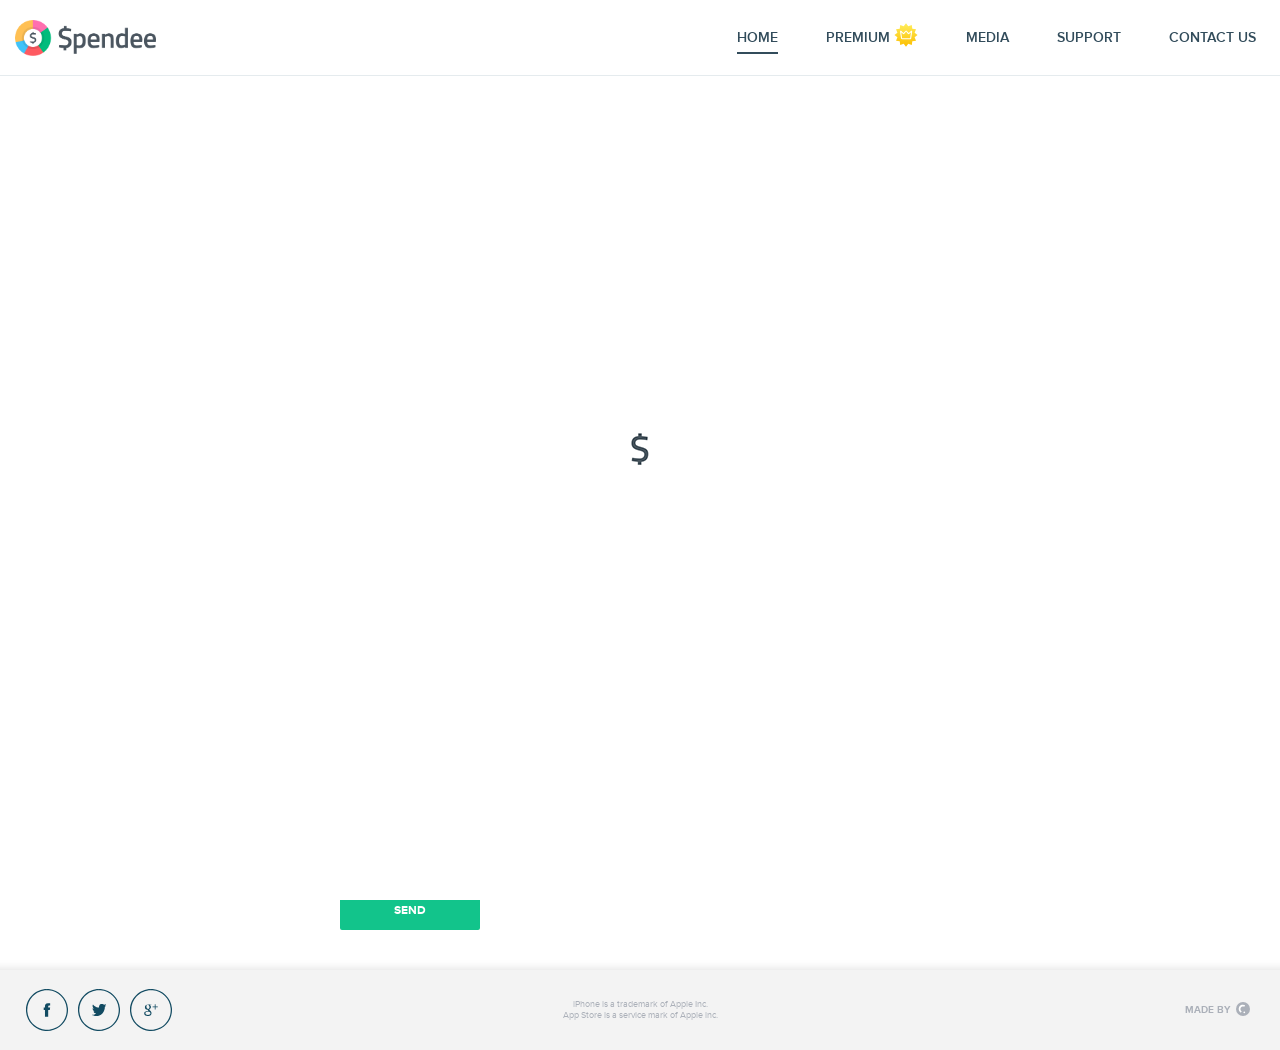
==== contact.html @ 250ff763 "initial commit" ====
<!DOCTYPE html>
<!--[if lt IE 7]>      <html class="no-js lt-ie9 lt-ie8 lt-ie7"> <![endif]-->
<!--[if IE 7]>         <html class="no-js lt-ie9 lt-ie8"> <![endif]-->
<!--[if IE 8]>         <html class="no-js lt-ie9"> <![endif]-->
<!--[if gt IE 8]><!--> <html class="no-js"> <!--<![endif]-->
    
<!-- Mirrored from www.spendee.com/contact by HTTrack Website Copier/3.x [XR&CO'2014], Mon, 17 Apr 2017 01:20:20 GMT -->
<!-- Added by HTTrack --><meta http-equiv="content-type" content="text/html;charset=UTF-8" /><!-- /Added by HTTrack -->
<head>
        <meta charset="utf-8">
        <meta http-equiv="X-UA-Compatible" content="IE=edge,chrome=1">
        <title>Spendee - Contact us</title>
        <meta name="description" content="Great application for recording your spendings.">
        <meta name="keywords" content="Spendee, iphone, application">
        <meta name="author" content="CLEEVIO ltd. www.cleevio.com" />
        <meta name="robots" content="index,FOLLOW">

        <!-- For mobile devices -->
        <meta id="Viewport" name="viewport" content="initial-scale=1, maximum-scale=1, minimum-scale=1, user-scalable=no">

        <link rel="apple-touch-icon-precomposed" sizes="57x57" href="img/favicons/apple-touch-icon-57x57.png" />
        <link rel="apple-touch-icon-precomposed" sizes="114x114" href="img/favicons/apple-touch-icon-114x114.png" />
        <link rel="apple-touch-icon-precomposed" sizes="72x72" href="img/favicons/apple-touch-icon-72x72.png" />
        <link rel="apple-touch-icon-precomposed" sizes="144x144" href="img/favicons/apple-touch-icon-144x144.png" />
        <link rel="apple-touch-icon-precomposed" sizes="60x60" href="img/favicons/apple-touch-icon-60x60.png" />
        <link rel="apple-touch-icon-precomposed" sizes="120x120" href="img/favicons/apple-touch-icon-120x120.png" />
        <link rel="apple-touch-icon-precomposed" sizes="76x76" href="img/favicons/apple-touch-icon-76x76.png" />
        <link rel="apple-touch-icon-precomposed" sizes="152x152" href="img/favicons/apple-touch-icon-152x152.png" />
        <link rel="icon" type="image/png" href="img/favicons/favicon-196x196.png" sizes="196x196" />
        <link rel="icon" type="image/png" href="img/favicons/favicon-96x96.png" sizes="96x96" />
        <link rel="icon" type="image/png" href="img/favicons/favicon-32x32.png" sizes="32x32" />
        <link rel="icon" type="image/png" href="img/favicons/favicon-16x16.png" sizes="16x16" />
        <link rel="icon" type="image/png" href="img/favicons/favicon-128.png" sizes="128x128" />
        <meta name="application-name" content="Spendee"/>
        <meta name="msapplication-TileColor" content="#FFFFFF" />
        <meta name="msapplication-TileImage" content="img/favicons/mstile-144x144.png" />
        <meta name="msapplication-square70x70logo" content="img/favicons/mstile-70x70.png" />
        <meta name="msapplication-square150x150logo" content="img/favicons/mstile-150x150.png" />
        <meta name="msapplication-wide310x150logo" content="img/favicons/mstile-310x150.png" />
        <meta name="msapplication-square310x310logo" content="img/favicons/mstile-310x310.png" />

        <!-- Social metas -->
        <meta property="og:url" content="index.html" />
        <meta property="og:site_name" content="Spendee" />
        <meta property="og:type" content="website" />
        <meta property="og:title" content="Spendee - See where your money goes" />
        <meta property="og:image" content="img/favicons/mstile-310x310.png" />
        <meta property="og:description" content="Great application for recording your spendings." />
        <meta property="fb:app_id" content="162328350587447" />


        <!--[if gte IE 9]>
          <style type="text/css">
            .gradient {
               filter: none;
            }
          </style>
        <![endif]-->

        <link rel="stylesheet" href="css/stylesheetc619.css?v=1.0">
        <script src="js/vendor/modernizr-2.8.3.min.js"></script>
        <script src="js/vendor/detectizr.js"></script>
    </head>
    <body>
        
        <!-- ====================    Page Header BEGIN    ==================== -->
        <div id="fb-root"></div>
        <script>(function(d, s, id) {
          var js, fjs = d.getElementsByTagName(s)[0];
          if (d.getElementById(id)) return;
          js = d.createElement(s); js.id = id;
          js.src = "http://connect.facebook.net/en_US/sdk.js#xfbml=1&appId=162328350587447&version=v2.3";
          fjs.parentNode.insertBefore(js, fjs);
        }(document, 'script', 'facebook-jssdk'));</script>
        
        
<header class="l_fullwidth" id="s_pageHeader">
            <nav id="js_pageNav" class="child-nav">
                <ul>
                    <li><a href="index.html" class="this-active">Home</a></li>
                    <li><a href="premium.html" class="this-hero">Premium</a></li>
                    <li><a href="media.html">Media</a></li>
                    <li><a href="support.html">Support</a></li>
                    <li><a href="contact.html">Contact us</a></li>
                    <!-- <li><a href="/login" class="login">Login</a></li> /-->
                </ul>
            </nav>
            <a href="index.html" class="child-logo js_headerLogo"></a>
            <div class="child-socialWrap">
                <div class="child-item this-fb"><div class="fb-like" data-href="https://www.facebook.com/spendeeapp" data-layout="button_count" data-action="like" data-size="small" data-show-faces="false" data-share="true"></div></div>
                <div class="child-item this-tw"><a href="https://twitter.com/share?text=Check%20out%20%40spendeeapp%20and%20see%20where%20your%20money%20goes!%20%23Productivity%20" class="twitter-share-button">Tweet</a><script>!function(d,s,id){var js,fjs=d.getElementsByTagName(s)[0],p=/^http:/.test(d.location)?'http':'https';if(!d.getElementById(id)){js=d.createElement(s);js.id=id;js.src=p+'://platform.twitter.com/widgets.js';fjs.parentNode.insertBefore(js,fjs);}}(document, 'script', 'twitter-wjs');</script></div>
            </div>
            <div class="child-navToggle js-toggleNav" data-target="#s_pageHeader"><span class="child-iconInactive"></span></div>
</header>
        
        <!-- ====================    Page Header END    ==================== -->
        <div id="l_pageContentWrap">
            <div class="l_pageContent">
                <div id="js_page-contact"></div>
                <main class="l_fullwidth" id="s_pageContact">
                    <div class="l_inside">
                        <header class="child-pageHeader">
                            <h1>Contact us</h1>
                            <hr>
                            <p>We love to hear from you</p>
                            <div class="child-buttonsWrap">
                                <a href="https://www.facebook.com/spendeeapp" class="child-button this-fb">Facebook post</a>
                                <a href="https://twitter.com/share?text=Check%20out%20%40spendeeapp%20and%20see%20where%20your%20money%20goes!%20%23Productivity" class="child-button this-tw js_shareTW">Tweet us now</a>
                            </div>
                        </header>
                        
                        <div class="child-form" id="success"></div>
                        
                        <form class="child-form" action="#" method="post" id="contact_form">
                            <p>For direct message complete the form below</p>
                            <hr>
                            <div class="child-row">
                                <div class="child-half"><input class="child-input" type="text" placeholder="Name" name="c_name"></div>
                                <div class="child-half"><input class="child-input" type="email" placeholder="Email address" name="c_email" required></div>
                            </div>
                            <div class="child-row">
                                <textarea class="child-input" placeholder="Message" name="c_content" required></textarea>
                            </div>
                            <div class="child-row">
                                <input type="hidden" value=""  name="subject">
                                <input type="submit" value="SEND" id="submit_cform">
                            </div>
                        </form>
                    </div>
                </main>
            </div>
        </div>

        <div id="js_loading" class="l_pageLoading">
            <div class="child-loading"></div>
        </div>

        <!-- ====================   Page Footer BEGIN      ==================== -->
        <div class="clearfix"></div>
        
<div class="clearfix"></div>
        <footer class="l_fullwidth" id="s_pageFooter">
            <div class="child-arrowDown js_intro-arrowDown"></div>
            <!--
            <div class="child-buttonWrap">
                <div class="child-buttonInner">
                    <a target="_blank" href="https://itunes.apple.com/us/app/spendee/id635861140" class="child-button this-appstore"></a>
                    <a target="_blank" href="https://play.google.com/store/apps/details?id=com.cleevio.spendee" class="child-button this-gplay"></a>
                    <span class="child-buttonText">DOWNLOAD<br>SPENDEE NOW</span>
                </div>
            </div>
            /-->
            <div class="child-wrap">
                <div class="child-textWrap">
                    <p>iPhone is a trademark of Apple Inc. <br>App Store is a service mark of Apple inc.</p>
                </div>
                <div class="child-socialsWrap">
                    <a target="_blank" href="https://www.facebook.com/spendeeapp" class="child-button this-fb"></a>
                    <a target="_blank" href="https://twitter.com/spendeeapp" class="child-button this-tw"></a>
                    <a target="_blank" href="https://plus.google.com/explore/Spendee" class="child-button this-gp"></a>
                </div>
            </div>
            <a href="http://www.cleevio.com/" target="_blank" class="child-copyrights">Made by</a>
</footer>
        
        <!-- ====================   Page Footer END ==================== -->
        

        <!--
        <section class="l_section">
            <div class="l_bgWrap">
            </div>
            <div class="l_inside">
            </div>
        </section>
        -->

        <script src="http://ajax.googleapis.com/ajax/libs/jquery/1.11.1/jquery.min.js"></script>
        <script>window.jQuery || document.write('<script src="js/vendor/jquery-1.11.1.min.js"><\/script>')</script>
        <script src="js/plugins.js"></script>
        <script src="js/main.js"></script>

    </body>

<!-- Mirrored from www.spendee.com/contact by HTTrack Website Copier/3.x [XR&CO'2014], Mon, 17 Apr 2017 01:20:20 GMT -->
</html>
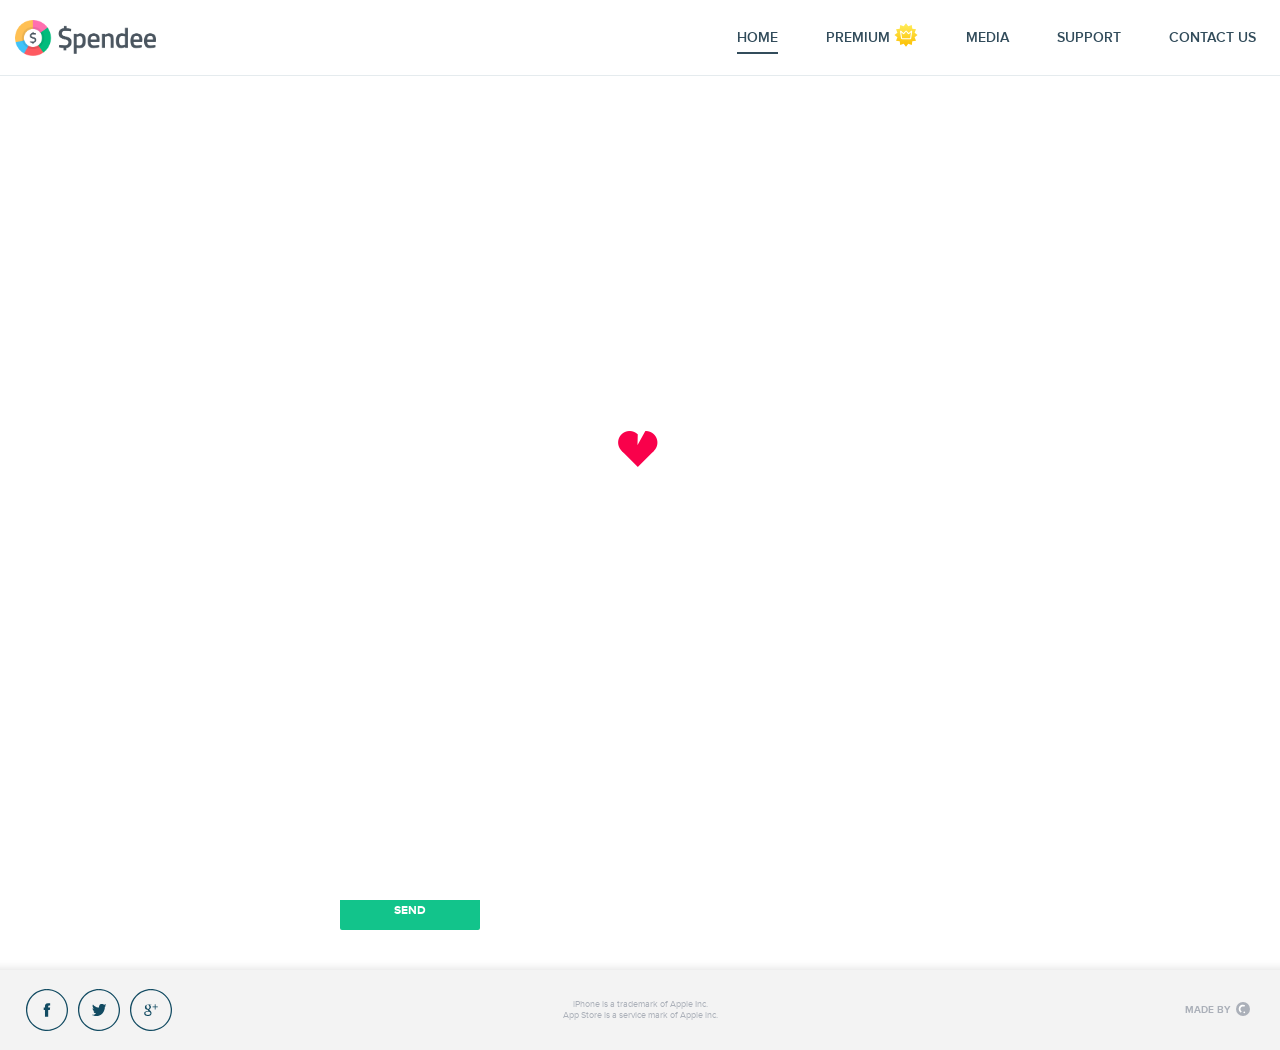
==== commit f1abf730: "loading icon update" ====
--- a/contact.html
+++ b/contact.html
@@ -4,15 +4,15 @@
 <!--[if IE 7]>         <html class="no-js lt-ie9 lt-ie8"> <![endif]-->
 <!--[if IE 8]>         <html class="no-js lt-ie9"> <![endif]-->
 <!--[if gt IE 8]><!--> <html class="no-js"> <!--<![endif]-->
-    
-<!-- Mirrored from www.spendee.com/contact by HTTrack Website Copier/3.x [XR&CO'2014], Mon, 17 Apr 2017 01:20:20 GMT -->
-<!-- Added by HTTrack --><meta http-equiv="content-type" content="text/html;charset=UTF-8" /><!-- /Added by HTTrack -->
+    
+<!-- Mirrored from www.spate.com/contact by HTTrack Website Copier/3.x [XR&CO'2014], Mon, 17 Apr 2017 01:20:20 GMT -->
+<!-- Added by HTTrack --><meta http-equiv="content-type" content="text/html;charset=UTF-8" /><!-- /Added by HTTrack -->
 <head>
         <meta charset="utf-8">
         <meta http-equiv="X-UA-Compatible" content="IE=edge,chrome=1">
-        <title>Spendee - Contact us</title>
+        <title>Spate - Contact us</title>
         <meta name="description" content="Great application for recording your spendings.">
-        <meta name="keywords" content="Spendee, iphone, application">
+        <meta name="keywords" content="Spate, iphone, application">
         <meta name="author" content="CLEEVIO ltd. www.cleevio.com" />
         <meta name="robots" content="index,FOLLOW">
 
@@ -32,7 +32,7 @@
         <link rel="icon" type="image/png" href="img/favicons/favicon-32x32.png" sizes="32x32" />
         <link rel="icon" type="image/png" href="img/favicons/favicon-16x16.png" sizes="16x16" />
         <link rel="icon" type="image/png" href="img/favicons/favicon-128.png" sizes="128x128" />
-        <meta name="application-name" content="Spendee"/>
+        <meta name="application-name" content="Spate"/>
         <meta name="msapplication-TileColor" content="#FFFFFF" />
         <meta name="msapplication-TileImage" content="img/favicons/mstile-144x144.png" />
         <meta name="msapplication-square70x70logo" content="img/favicons/mstile-70x70.png" />
@@ -42,9 +42,9 @@
 
         <!-- Social metas -->
         <meta property="og:url" content="index.html" />
-        <meta property="og:site_name" content="Spendee" />
+        <meta property="og:site_name" content="Spate" />
         <meta property="og:type" content="website" />
-        <meta property="og:title" content="Spendee - See where your money goes" />
+        <meta property="og:title" content="Spate - See where your money goes" />
         <meta property="og:image" content="img/favicons/mstile-310x310.png" />
         <meta property="og:description" content="Great application for recording your spendings." />
         <meta property="fb:app_id" content="162328350587447" />
@@ -74,25 +74,25 @@
           fjs.parentNode.insertBefore(js, fjs);
         }(document, 'script', 'facebook-jssdk'));</script>
         
-        
-<header class="l_fullwidth" id="s_pageHeader">
-            <nav id="js_pageNav" class="child-nav">
-                <ul>
-                    <li><a href="index.html" class="this-active">Home</a></li>
-                    <li><a href="premium.html" class="this-hero">Premium</a></li>
-                    <li><a href="media.html">Media</a></li>
-                    <li><a href="support.html">Support</a></li>
-                    <li><a href="contact.html">Contact us</a></li>
-                    <!-- <li><a href="/login" class="login">Login</a></li> /-->
-                </ul>
-            </nav>
-            <a href="index.html" class="child-logo js_headerLogo"></a>
-            <div class="child-socialWrap">
-                <div class="child-item this-fb"><div class="fb-like" data-href="https://www.facebook.com/spendeeapp" data-layout="button_count" data-action="like" data-size="small" data-show-faces="false" data-share="true"></div></div>
-                <div class="child-item this-tw"><a href="https://twitter.com/share?text=Check%20out%20%40spendeeapp%20and%20see%20where%20your%20money%20goes!%20%23Productivity%20" class="twitter-share-button">Tweet</a><script>!function(d,s,id){var js,fjs=d.getElementsByTagName(s)[0],p=/^http:/.test(d.location)?'http':'https';if(!d.getElementById(id)){js=d.createElement(s);js.id=id;js.src=p+'://platform.twitter.com/widgets.js';fjs.parentNode.insertBefore(js,fjs);}}(document, 'script', 'twitter-wjs');</script></div>
-            </div>
-            <div class="child-navToggle js-toggleNav" data-target="#s_pageHeader"><span class="child-iconInactive"></span></div>
-</header>
+        
+<header class="l_fullwidth" id="s_pageHeader">
+            <nav id="js_pageNav" class="child-nav">
+                <ul>
+                    <li><a href="index.html" class="this-active">Home</a></li>
+                    <li><a href="premium.html" class="this-hero">Premium</a></li>
+                    <li><a href="media.html">Media</a></li>
+                    <li><a href="support.html">Support</a></li>
+                    <li><a href="contact.html">Contact us</a></li>
+                    <!-- <li><a href="/login" class="login">Login</a></li> /-->
+                </ul>
+            </nav>
+            <a href="index.html" class="child-logo js_headerLogo"></a>
+            <div class="child-socialWrap">
+                <div class="child-item this-fb"><div class="fb-like" data-href="https://www.facebook.com/spateapp" data-layout="button_count" data-action="like" data-size="small" data-show-faces="false" data-share="true"></div></div>
+                <div class="child-item this-tw"><a href="https://twitter.com/share?text=Check%20out%20%40spateapp%20and%20see%20where%20your%20money%20goes!%20%23Productivity%20" class="twitter-share-button">Tweet</a><script>!function(d,s,id){var js,fjs=d.getElementsByTagName(s)[0],p=/^http:/.test(d.location)?'http':'https';if(!d.getElementById(id)){js=d.createElement(s);js.id=id;js.src=p+'://platform.twitter.com/widgets.js';fjs.parentNode.insertBefore(js,fjs);}}(document, 'script', 'twitter-wjs');</script></div>
+            </div>
+            <div class="child-navToggle js-toggleNav" data-target="#s_pageHeader"><span class="child-iconInactive"></span></div>
+</header>
         
         <!-- ====================    Page Header END    ==================== -->
         <div id="l_pageContentWrap">
@@ -105,8 +105,8 @@
                             <hr>
                             <p>We love to hear from you</p>
                             <div class="child-buttonsWrap">
-                                <a href="https://www.facebook.com/spendeeapp" class="child-button this-fb">Facebook post</a>
-                                <a href="https://twitter.com/share?text=Check%20out%20%40spendeeapp%20and%20see%20where%20your%20money%20goes!%20%23Productivity" class="child-button this-tw js_shareTW">Tweet us now</a>
+                                <a href="https://www.facebook.com/spateapp" class="child-button this-fb">Facebook post</a>
+                                <a href="https://twitter.com/share?text=Check%20out%20%40spateapp%20and%20see%20where%20your%20money%20goes!%20%23Productivity" class="child-button this-tw js_shareTW">Tweet us now</a>
                             </div>
                         </header>
                         
@@ -138,31 +138,31 @@
 
         <!-- ====================   Page Footer BEGIN      ==================== -->
         <div class="clearfix"></div>
-        
-<div class="clearfix"></div>
-        <footer class="l_fullwidth" id="s_pageFooter">
-            <div class="child-arrowDown js_intro-arrowDown"></div>
-            <!--
-            <div class="child-buttonWrap">
-                <div class="child-buttonInner">
-                    <a target="_blank" href="https://itunes.apple.com/us/app/spendee/id635861140" class="child-button this-appstore"></a>
-                    <a target="_blank" href="https://play.google.com/store/apps/details?id=com.cleevio.spendee" class="child-button this-gplay"></a>
-                    <span class="child-buttonText">DOWNLOAD<br>SPENDEE NOW</span>
-                </div>
-            </div>
-            /-->
-            <div class="child-wrap">
-                <div class="child-textWrap">
-                    <p>iPhone is a trademark of Apple Inc. <br>App Store is a service mark of Apple inc.</p>
-                </div>
-                <div class="child-socialsWrap">
-                    <a target="_blank" href="https://www.facebook.com/spendeeapp" class="child-button this-fb"></a>
-                    <a target="_blank" href="https://twitter.com/spendeeapp" class="child-button this-tw"></a>
-                    <a target="_blank" href="https://plus.google.com/explore/Spendee" class="child-button this-gp"></a>
-                </div>
-            </div>
-            <a href="http://www.cleevio.com/" target="_blank" class="child-copyrights">Made by</a>
-</footer>
+        
+<div class="clearfix"></div>
+        <footer class="l_fullwidth" id="s_pageFooter">
+            <div class="child-arrowDown js_intro-arrowDown"></div>
+            <!--
+            <div class="child-buttonWrap">
+                <div class="child-buttonInner">
+                    <a target="_blank" href="https://itunes.apple.com/us/app/spate/id635861140" class="child-button this-appstore"></a>
+                    <a target="_blank" href="https://play.google.com/store/apps/details?id=com.cleevio.spate" class="child-button this-gplay"></a>
+                    <span class="child-buttonText">DOWNLOAD<br>SPENDEE NOW</span>
+                </div>
+            </div>
+            /-->
+            <div class="child-wrap">
+                <div class="child-textWrap">
+                    <p>iPhone is a trademark of Apple Inc. <br>App Store is a service mark of Apple inc.</p>
+                </div>
+                <div class="child-socialsWrap">
+                    <a target="_blank" href="https://www.facebook.com/spateapp" class="child-button this-fb"></a>
+                    <a target="_blank" href="https://twitter.com/spateapp" class="child-button this-tw"></a>
+                    <a target="_blank" href="https://plus.google.com/explore/Spate" class="child-button this-gp"></a>
+                </div>
+            </div>
+            <a href="http://www.cleevio.com/" target="_blank" class="child-copyrights">Made by</a>
+</footer>
         
         <!-- ====================   Page Footer END ==================== -->
         
@@ -182,7 +182,7 @@
         <script src="js/main.js"></script>
 
     </body>
-
-<!-- Mirrored from www.spendee.com/contact by HTTrack Website Copier/3.x [XR&CO'2014], Mon, 17 Apr 2017 01:20:20 GMT -->
+
+<!-- Mirrored from www.spate.com/contact by HTTrack Website Copier/3.x [XR&CO'2014], Mon, 17 Apr 2017 01:20:20 GMT -->
 </html>
 
